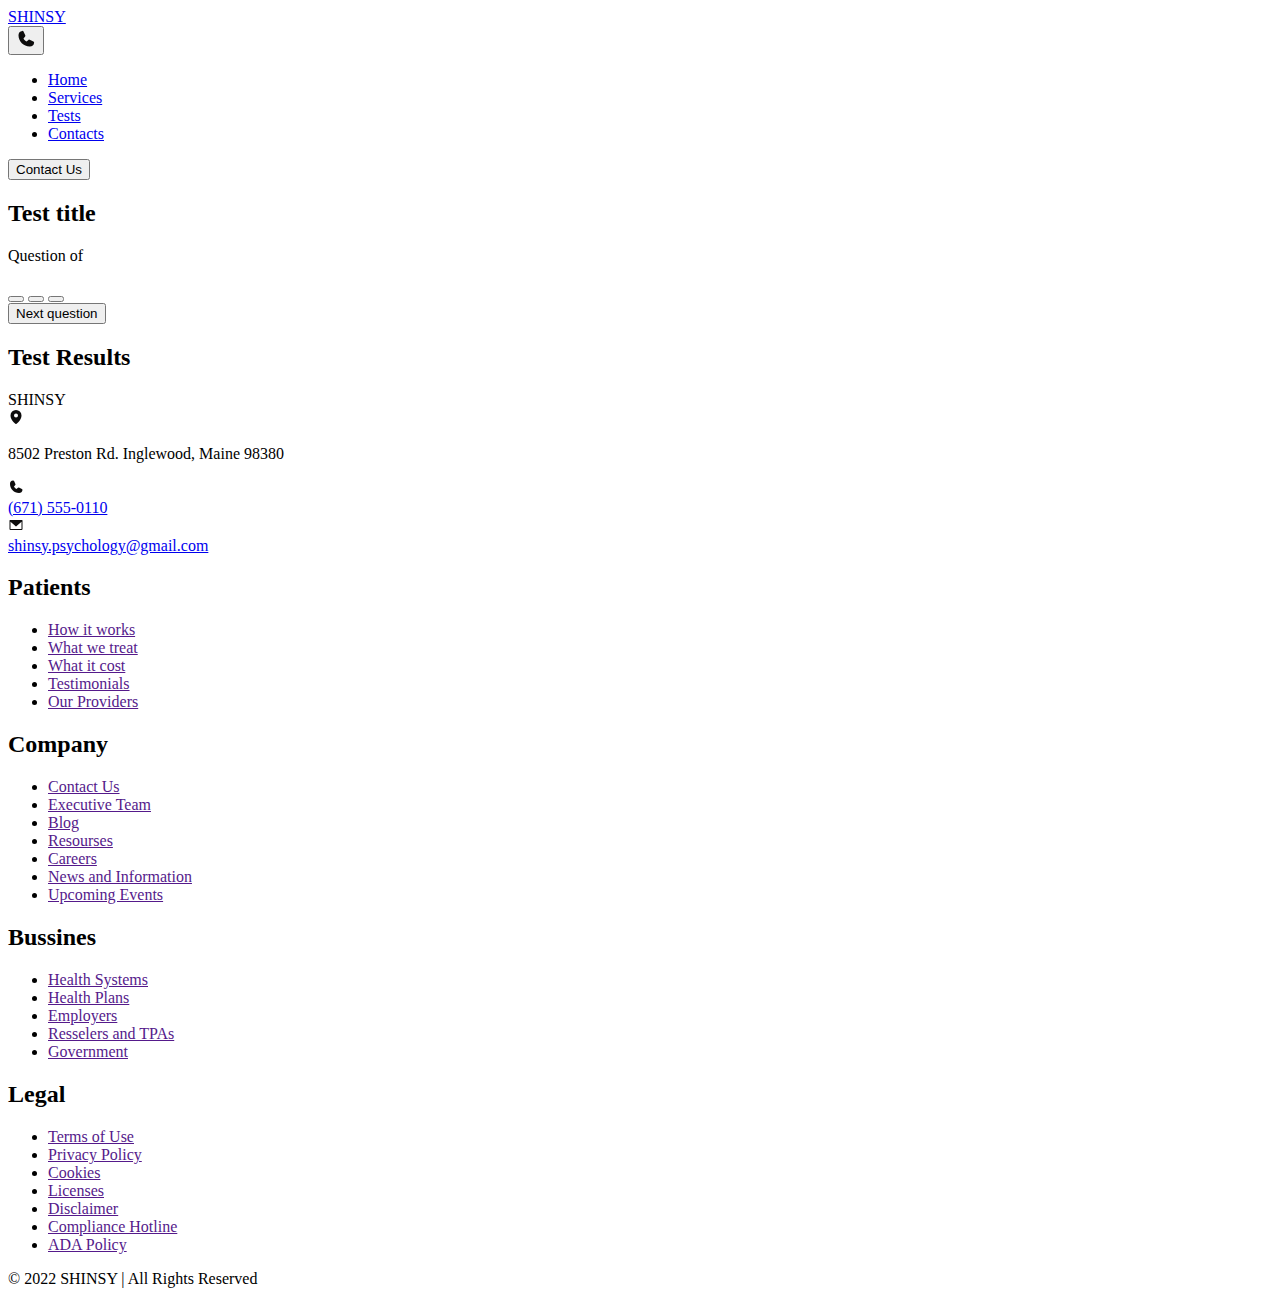
==== test.html @ 83495ac7 "Add files via upload" ====
<!DOCTYPE html>
<html lang="ru">

<head>
    <meta charset="utf-8">
    <meta name="viewport" content="width=device-width, initial-scale=1">
    <title>Shinsy - Psychology Consultation</title>
    <!-- <link rel="shortcut icon" href="img/browser_icon.png" type="image/x-icon"> -->
    <link rel="stylesheet" href="css/master.css">
    <link rel="stylesheet" href="css/small.css">
    <link rel="stylesheet" href="css/phone.css">
    <link rel="stylesheet" href="css/tests.css">
</head>

<body>
    <div class="page-content">
        <header>
            <a href="index.html">
                <div class="logo">SHINSY</div>
            </a>
            <button class="contact_button-phone">
                <svg xmlns="http://www.w3.org/2000/svg" width="20" height="20" fill="#0d0c0c" viewBox="0 0 256 256">
                    <path
                        d="M231.88,175.08A56.26,56.26,0,0,1,176,224C96.6,224,32,159.4,32,80A56.26,56.26,0,0,1,80.92,24.12a16,16,0,0,1,16.62,9.52l21.12,47.15,0,.12A16,16,0,0,1,117.39,96c-.18.27-.37.52-.57.77L96,121.45c7.49,15.22,23.41,31,38.83,38.51l24.34-20.71a8.12,8.12,0,0,1,.75-.56,16,16,0,0,1,15.17-1.4l.13.06,47.11,21.11A16,16,0,0,1,231.88,175.08Z">
                    </path>
                </svg>
            </button>
            <div class="menu">
                <ul class="nav-links">
                    <li><a href="index.html">Home</a></li>
                    <li><a href="#services">Services</a></li>
                    <li><a href="tests.html">Tests</a></li>
                    <li><a href="#contacts">Contacts</a></li>
                </ul>
            </div>
            <a href="tel:+6715550110">
                <button class="contact_button">Contact Us</button>
            </a>
        </header>

        <section class="test">
            <h2 class="section_title test_title">Test title</h2>
            <div class="section-description test_description">
                <p></p>
            </div>
        </section>

        <section class="question">
            <div class="question-number">
                <p>Question <span class="current-question-number"></span> of <span class="total-questions"></span></p>
            </div>
            <h2 class="question_title"></h2>
            <div class="question_answers">
                <button class="active"></button>
                <button></button>
                <button></button>
            </div>
            <button class="next_question">Next question</button>
        </section>

        <section class="results">
            <h2>Test Results</h2>
            <p class="results-text"></p>
        </section>

        <footer id="contacts">
            <div class="footer-content">
                <div class="footer_contacts_container">
                    <div class="logo">SHINSY</div>
                    <div class="footer_contact">
                        <div class="footer_icon">
                            <svg xmlns="http://www.w3.org/2000/svg" width="16" height="16" fill="#0d0c0c"
                                viewBox="0 0 256 256">
                                <path
                                    d="M128,16a88.1,88.1,0,0,0-88,88c0,75.3,80,132.17,83.41,134.55a8,8,0,0,0,9.18,0C136,236.17,216,179.3,216,104A88.1,88.1,0,0,0,128,16Zm0,56a32,32,0,1,1-32,32A32,32,0,0,1,128,72Z">
                                </path>
                            </svg>
                        </div>
                        <p>8502 Preston Rd. Inglewood, Maine 98380</p>
                    </div>
                    <div class="footer_contact">
                        <div class="footer_icon">
                            <svg xmlns="http://www.w3.org/2000/svg" width="16" height="16" fill="#0d0c0c"
                                viewBox="0 0 256 256">
                                <path
                                    d="M231.88,175.08A56.26,56.26,0,0,1,176,224C96.6,224,32,159.4,32,80A56.26,56.26,0,0,1,80.92,24.12a16,16,0,0,1,16.62,9.52l21.12,47.15,0,.12A16,16,0,0,1,117.39,96c-.18.27-.37.52-.57.77L96,121.45c7.49,15.22,23.41,31,38.83,38.51l24.34-20.71a8.12,8.12,0,0,1,.75-.56,16,16,0,0,1,15.17-1.4l.13.06,47.11,21.11A16,16,0,0,1,231.88,175.08Z">
                                </path>
                            </svg>
                        </div>
                        <a href="tel:+6715550110">(671) 555-0110</a>
                    </div>
                    <div class="footer_contact">
                        <div class="footer_icon">
                            <svg xmlns="http://www.w3.org/2000/svg" width="16" height="16" fill="#0d0c0c"
                                viewBox="0 0 256 256">
                                <path
                                    d="M224,48H32a8,8,0,0,0-8,8V192a16,16,0,0,0,16,16H216a16,16,0,0,0,16-16V56A8,8,0,0,0,224,48Zm-8,144H40V74.19l82.59,75.71a8,8,0,0,0,10.82,0L216,74.19V192Z">
                                </path>
                            </svg>
                        </div>
                        <a href="mailto:ihatemen.psychology@gmail.com">shinsy.psychology@gmail.com</a>
                    </div>
                </div>
                <div class="footer_sections">
                    <div class="footer_section_container">
                        <h2>Patients</h2>
                        <ul class="footer-links">
                            <li><a href="">How it works</a></li>
                            <li><a href="">What we treat</a></li>
                            <li><a href="">What it cost</a></li>
                            <li><a href="">Testimonials</a></li>
                            <li><a href="">Our Providers</a></li>
                        </ul>
                    </div>
                    <div class="footer_section_container">
                        <h2>Company</h2>
                        <ul class="footer-links">
                            <li><a href="">Contact Us</a></li>
                            <li><a href="">Executive Team</a></li>
                            <li><a href="">Blog</a></li>
                            <li><a href="">Resourses</a></li>
                            <li><a href="">Careers</a></li>
                            <li><a href="">News and Information</a></li>
                            <li><a href="">Upcoming Events</a></li>
                        </ul>
                    </div>
                    <div class="footer_section_container">
                        <h2>Bussines</h2>
                        <ul class="footer-links">
                            <li><a href="">Health Systems</a></li>
                            <li><a href="">Health Plans</a></li>
                            <li><a href="">Employers</a></li>
                            <li><a href="">Resselers and TPAs</a></li>
                            <li><a href="">Government</a></li>
                        </ul>
                    </div>
                    <div class="footer_section_container">
                        <h2>Legal</h2>
                        <ul class="footer-links">
                            <li><a href="">Terms of Use</a></li>
                            <li><a href="">Privacy Policy</a></li>
                            <li><a href="">Cookies</a></li>
                            <li><a href="">Licenses</a></li>
                            <li><a href="">Disclaimer</a></li>
                            <li><a href="">Compliance Hotline</a></li>
                            <li><a href="">ADA Policy</a></li>
                        </ul>
                    </div>
                </div>
            </div>
            <div class="footer_copyright">
                <div class="footer_copyright-content">
                    <span>© 2022 SHINSY | All Rights Reserved</span>
                </div>
            </div>
        </footer>
        <script src="js/tests.js"></script>
        <script src="js/test.js"></script>
</body>

</html>
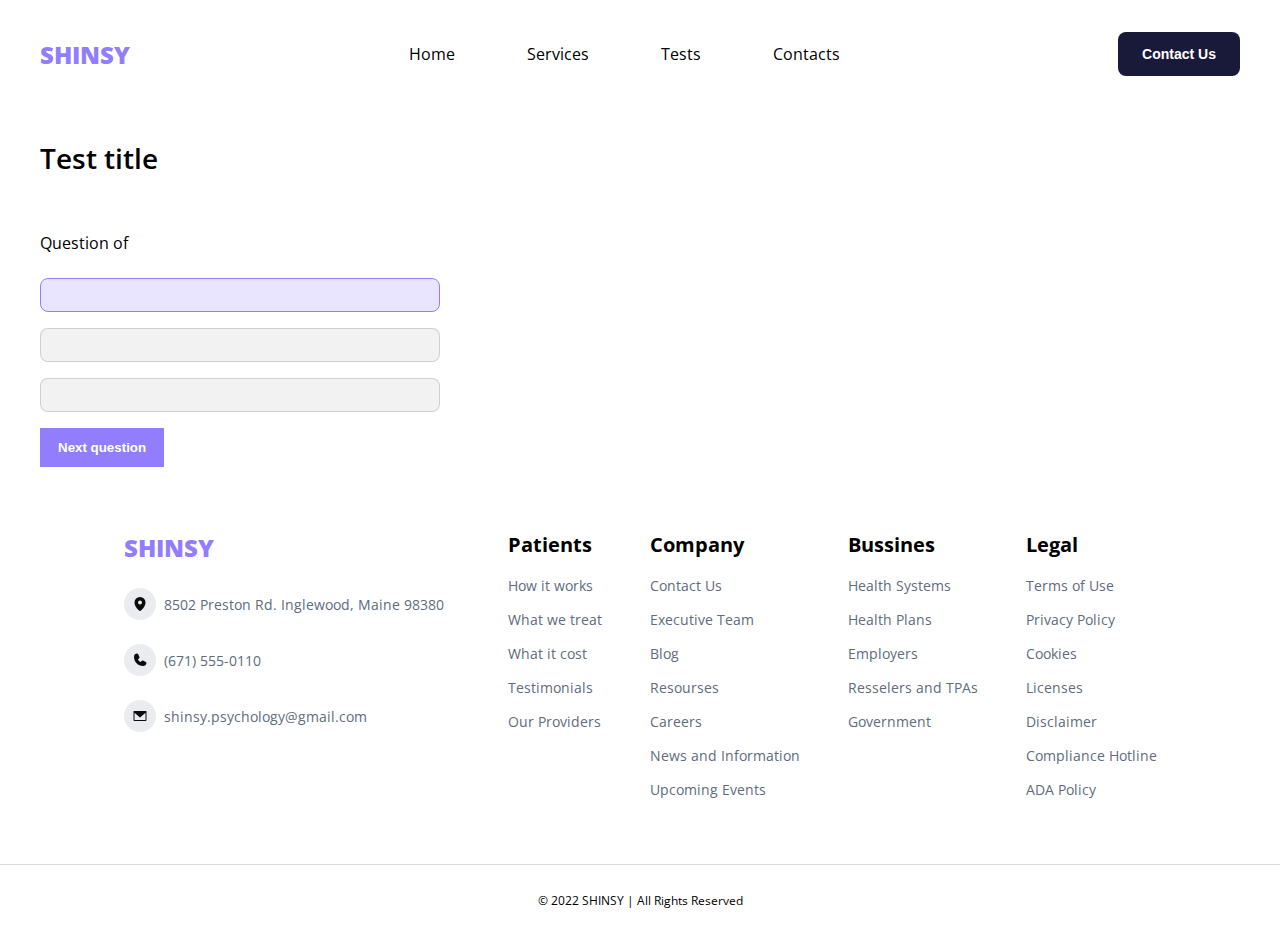
==== commit 5d8a88f9: "Update test.html" ====
--- a/test.html
+++ b/test.html
@@ -98,7 +98,7 @@
                                 </path>
                             </svg>
                         </div>
-                        <a href="mailto:ihatemen.psychology@gmail.com">shinsy.psychology@gmail.com</a>
+                        <a href="mailto:shinsy.psychology@gmail.com">shinsy.psychology@gmail.com</a>
                     </div>
                 </div>
                 <div class="footer_sections">
@@ -158,4 +158,4 @@
         <script src="js/test.js"></script>
 </body>
 
-</html>+</html>
--- a/css/master.css
+++ b/css/master.css
@@ -0,0 +1,980 @@
+@import url('https://fonts.googleapis.com/css2?family=Open+Sans:ital,wght@0,300..800;1,300..800&display=swap');
+
+* {
+    box-sizing: border-box;
+    margin: 0;
+    padding: 0;
+
+    --page_padding: 64px;
+    --section_gap: 64px;
+    --max_width: 1200px;
+}
+
+html {
+    scroll-behavior: smooth;
+}
+
+hr {
+    border-style: solid;
+    border-color: rgba(0, 0, 0, 0.2);
+}
+
+html,
+body {
+    margin: 0;
+    font-family: "Open Sans";
+    font-size: 100%;
+    background: #ffffff;
+    height: 100%;
+}
+
+.page-content {
+    width: 100%;
+    max-width: 1440px;
+    margin: 0 auto;
+}
+
+header {
+    display: flex;
+    justify-content: space-between;
+    align-items: center;
+    margin-top: 32px;
+    padding: 0 var(--page_padding);
+}
+
+.logo {
+    font-weight: 800;
+    font-size: 24px;
+    color: #927DFF;
+}
+
+.nav-links {
+    list-style: none;
+    display: flex;
+    align-items: center;
+    gap: 72px;
+    font-size: 16px;
+}
+
+.nav-links li a {
+    transition: .3s ease-out;
+    text-wrap: nowrap;
+}
+
+.nav-links li a:hover {
+    color: #927DFF;
+}
+
+a {
+    text-decoration: none;
+    color: #000;
+}
+
+.contact_button {
+    background: #19193a;
+    border: none;
+    color: #ffffff;
+    border-radius: 8px;
+    padding: 14px 24px;
+    font-size: 14px;
+    cursor: pointer;
+    font-weight: 600;
+    transition: .3s background-color ease-out;
+}
+
+.contact_button-phone, .call-link {
+    display: none;
+}
+
+.contact_button:hover {
+    background: #19193ad4;
+    transition-duration: .1s;
+}
+
+.main_info {
+    padding: var(--section_gap) var(--page_padding) 0 var(--page_padding);
+    display: flex;
+    gap: 32px;
+    align-items: center;
+    justify-content: space-between;
+}
+
+.title {
+    display: flex;
+    flex-direction: column;
+    gap: 40px;
+}
+
+.purple-pill {
+    background: #E5ECFA;
+    padding: 8px 16px;
+    width: fit-content;
+    border-radius: 16px;
+    font-size: 16px;
+    color: #927DFF;
+    font-weight: 500;
+    text-align: center;
+}
+
+.main-title {
+    font-size: 48px;
+    font-weight: 600;
+    line-height: 1.25;
+    max-width: 600px;
+}
+
+.main-description {
+    font-size: 16px;
+    font-weight: 400;
+    line-height: 24px;
+    max-width: 600px;
+}
+
+.book_now {
+    border: none;
+    outline: none;
+    width: fit-content;
+    --border-radius: 12px;
+    --border-width: 4px;
+    border-radius: var(--border-radius);
+    padding: var(--border-width);
+    overflow: clip;
+    background: linear-gradient(90deg, rgba(99,79,205,1) 0%, rgba(180,164,255,1) 100%);
+}
+
+.book_now div:hover {
+    background: #7a60ff;
+    transition-duration: .1s;
+}
+
+.book_now:active {
+    scale: 0.9;
+    transition-duration: 0;
+}
+
+.book_now div {
+    background-color: #907BFF;
+    color: #ffffff;
+    font-size: 16px;
+    font-weight: 600;
+    width: fit-content;
+    height: 100%;
+    cursor: pointer;
+    padding: 12px 16px;
+    border-radius: calc(var(--border-radius) - var(--border-width));
+}
+
+.main-slider {
+    display: flex;
+    flex-direction: column;
+    align-items: center;
+    justify-content: center;
+    gap: 24px;
+}
+
+.main-images {
+    display: flex;
+    align-items: center;
+    justify-content: center;
+    position: relative;
+    width: 28vw;
+    aspect-ratio: 1/1.2;
+    border-radius: 12px;
+    box-shadow: 0px 0px 80px 0px rgba(0, 0, 0, 0.3);
+    border: #ffffff solid 2px;
+    overflow: clip;
+}
+
+.main_img {
+    object-fit: cover;
+    opacity: 0;
+    transition: .3s opacity ease-out;
+    position: absolute;
+    height: 100%;
+    width: 100%;
+}
+
+.main_img.active {
+    opacity: 1;
+}
+
+.progress_bar.main {
+    display: flex;
+    background-color: #ffffff;
+    padding: 6px 16px;
+    border-radius: 50px;
+    box-shadow: 0px 0px 80px 0px rgba(0, 0, 0, 0.2);
+}
+
+.progress_bar.main .item div {
+    background-color: #B7B7B7;
+    width: 16px;
+}
+
+.progress_bar.main .item.selected div {
+    width: 72px;
+}
+
+.progress_bar.main .item {
+    padding: 3px 4px;
+}
+
+.statistics {
+    display: flex;
+    flex-direction: column;
+    justify-content: center;
+    align-items: center;
+    text-align: center;
+    margin-top: var(--section_gap);
+    padding: 0 var(--page_padding);
+}
+
+.section_title {
+    font-size: 32px;
+    line-height: 1.3;
+    font-weight: 600;
+    max-width: 920px;
+}
+
+.start_now .section_title,
+.partners .section_title,
+.issues .section_title {
+    max-width: 700px;
+}
+
+
+.statistics_blocks {
+    display: flex;
+    margin-top: 64px;
+    gap: 64px;
+}
+
+.block {
+    display: flex;
+    flex-direction: column;
+    gap: 12px;
+}
+
+.title_block {
+    display: flex;
+    justify-content: center;
+    align-items: baseline;
+    gap: 8px;
+}
+
+.number {
+    color: #927DFF;
+    font-size: 48px;
+    font-weight: 700;
+}
+
+.word {
+    font-size: 20px;
+    font-weight: 300;
+}
+
+.word-2 {
+    font-size: 16px;
+    font-weight: 500;
+}
+
+.issues {
+    margin-top: var(--section_gap);
+    display: flex;
+    flex-direction: column;
+    justify-content: center;
+    align-items: center;
+    gap: 32px;
+    text-align: center;
+    padding: 0 var(--page_padding);
+}
+
+.green_pill {
+    /* FIX нет необходимости в разных классах */
+    background: #68ff6d30;
+    padding: 8px 16px;
+    width: fit-content;
+    border-radius: 16px;
+    font-size: 16px;
+    color: #1d8e21;
+    font-weight: 500;
+}
+
+button.no_background.round {
+    font-size: 14px;
+    border-radius: 56px;
+    font-weight: 400;
+    width: fit-content;
+    height: 100%;
+    cursor: pointer;
+    padding: 12px 24px;
+    background-color: inherit;
+    border: rgba(0, 0, 0, 0.2) solid 2px;
+    transition: .3s background-color ease-out, .3s border ease-out;
+    color: #000000;
+}
+
+button.no_background.round:hover {
+    background: rgba(0, 0, 0, 0.1);
+    border-color: transparent;
+    transition-duration: .1s;
+}
+
+.cards-container {
+    display: grid;
+    gap: 12px;
+    grid-template-columns: 1fr 1fr 1fr;
+    width: 100%;
+    max-width: 1100px;
+}
+
+.card {
+    aspect-ratio: 1/1.2;
+    background-color: #dcdcdc;
+    border-radius: 16px;
+    position: relative;
+    display: flex;
+    align-items: flex-end;
+    justify-content: center;
+    overflow: clip;
+}
+
+.card_text {
+    background-color: #ffffff;
+    font-size: 14px;
+    font-weight: 600;
+    border-radius: 24px;
+    padding: 10px 20px;
+    width: 188px;
+    /* width: fit-content; */
+    height: fit-content;
+    z-index: 1;
+    margin-bottom: 16px;
+    cursor: pointer;
+    /* display: flex;
+    align-items: center;
+    justify-content: space-between; */
+
+    transition: width .3s ease-out, background-color .3s ease-out, text-align .3s ease-in-out;
+}
+
+.card_img {
+    width: 100%;
+    height: 100%;
+    position: absolute;
+    object-fit: cover;
+    transition: .3s ease-out;
+    filter: grayscale(100%);
+}
+
+.card:hover .card_img {
+    transform: scale(1.1);
+    filter: grayscale(0%);
+}
+
+.card_text:hover {
+    width: calc(100% - 40px);
+    background-color: #EADAFB;
+}
+
+
+.services {
+    display: flex;
+    flex-direction: column;
+    justify-content: center;
+    align-items: center;
+    text-align: center;
+    margin-top: var(--section_gap);
+    padding: 0 var(--page_padding);
+    gap: 32px;
+}
+
+.services-container {
+    display: grid;
+    grid-template-columns: 1fr 1fr;
+    grid-template-rows: 1fr 1fr 1fr;
+    max-width: 1000px;
+    gap: 16px;
+    width: 100%;
+    align-items: center;
+}
+
+.services-doctor_block {
+    /* FIX aka .services-card */
+    position: relative;
+    display: flex;
+    justify-content: center;
+    height: 100%;
+    width: 100%;
+    grid-row: 1 / 4;
+}
+
+.services-doctor_block>img {
+    /* FIX aka .services_img */
+    width: 100%;
+    height: 100%;
+    border-radius: 24px;
+    object-fit: cover;
+
+    position: absolute;
+}
+
+.doctor_calling {
+    /* FIX aka name_block */
+    display: flex;
+    height: fit-content;
+    background-color: #ffffff;
+    width: 100%;
+    padding: 12px;
+    border-radius: 48px;
+    z-index: 1;
+    margin: auto 16px 16px 16px;
+    justify-content: flex-start;
+    align-items: center;
+}
+
+.doctor_calling img {
+    /* FIX aka .photo */
+    border-radius: 100px;
+    width: 56px;
+    height: 56px;
+    object-fit: cover;
+}
+
+.doctor_calling .text_column {
+    /* FIX aka .block_title */
+    display: flex;
+    flex-direction: column;
+    text-align: left;
+    margin-left: 16px;
+    gap: 4px;
+}
+
+.doctor_calling .name {
+    font-size: 16px;
+    font-weight: 600;
+    text-wrap: nowrap;
+}
+
+.doctor_calling .status {
+    font-size: 16px;
+    font-weight: 400;
+    text-wrap: nowrap;
+}
+
+.doctor_calling svg {
+    width: 32px;
+    aspect-ratio: 1 / 1;
+    fill: white;
+}
+
+.phone_icon svg {
+    fill: #CA1A1A;
+}
+
+.doctor_calling .icons {
+    margin-left: auto;
+}
+
+.doctor_calling .icons img {
+    /* FIX aka .video, .phone */
+    height: 40px;
+    width: 40px;
+}
+
+.icons {
+    display: flex;
+    gap: 12px;
+}
+
+.video_icon,
+.phone_icon {
+    border-radius: 50px;
+    padding: 8px;
+    display: flex;
+    align-items: center;
+    justify-content: center;
+    width: 56px;
+    aspect-ratio: 1 / 1;
+}
+
+.phone_icon {
+    background-color: #ffffff;
+    border: #dcdcdc solid 2px;
+}
+
+.video_icon {
+    background-color: #65ACFF;
+}
+
+.text_cards {
+    display: flex;
+    flex-direction: column;
+    text-align: left;
+    gap: 16px;
+}
+
+.service-card {
+    /* FIX aka .card-2 */
+    background-color: #f8f9fcf6;
+    padding: 24px;
+    gap: 8px;
+    display: flex;
+    flex-direction: column;
+    border-radius: 24px;
+}
+
+.service-card.accent {
+    background-color: #e9d8fbe2;
+}
+
+
+.service-card h2 {
+    /* FIX aka .card_title */
+    font-size: 24px;
+    font-weight: 600;
+    text-align: left;
+}
+
+.service-card hr {
+    border: 0.5px solid rgba(0, 0, 0, 0.2);
+}
+
+.service-card p {
+    text-align: left;
+    color: rgba(0, 0, 0, 0.6);
+}
+
+.partners {
+    display: flex;
+    flex-direction: column;
+    align-items: center;
+    justify-content: center;
+    margin-top: var(--section_gap);
+    padding: 0 var(--page_padding);
+    text-align: center;
+    gap: 32px;
+}
+
+.partners-container {
+    display: grid;
+    gap: 12px;
+    grid-template-columns: 1fr 1fr 1fr 1fr;
+    grid-template-rows: 1fr 1fr 1fr;
+    width: 100%;
+    max-width: 900px;
+    justify-content: center;
+}
+
+.partner_card {
+    background-color: #f8f9fcf6;
+    border-radius: 12px;
+    aspect-ratio: 3 / 1;
+}
+
+.partner_img {
+    width: 100%;
+    height: 100%;
+    object-fit: contain;
+    padding: 12px 40px;
+}
+
+.reviews {
+    background-color: #a70d0d14;
+    margin: var(--section_gap) 0 0 0;
+    padding: 56px var(--page_padding);
+}
+
+.reviews-content {
+    display: flex;
+    flex-direction: column;
+    justify-content: center;
+    align-items: center;
+    gap: 40px;
+    max-width: 1000px;
+    margin: 0 auto;
+}
+
+.reviews-quote {
+    display: flex;
+    align-items: center;
+    gap: 48px;
+    display: none;
+    /* opacity: 0;
+    transition: .3s opacity ease-out; */
+}
+
+.reviews-quote.active {
+    display: flex;
+    align-items: center;
+    gap: 48px;
+    /* opacity: 1; */
+}
+
+.reviews-quote>div {
+    display: flex;
+    flex-direction: column;
+    gap: 32px;
+}
+
+.review-text {
+    font-size: 24px;
+    font-weight: 600;
+}
+
+.progress_bar.quote {
+    display: flex;
+    margin-right: auto;
+}
+
+.progress_bar .item, .progress_bar .pill {
+    background: none;
+    cursor: pointer;
+    padding: 3px 2px;
+    border: 0;
+}
+
+.progress_bar .item div, .progress_bar .pill div {
+    background-color: #ffffff;
+    border: 0.5px solid rgba(255, 255, 255, 0);
+    height: 6px;
+    width: 40px;
+    border-radius: 100px;
+    overflow: clip;
+    padding: 0;
+    transition: .3s width ease-out;
+}
+
+.progress_bar .item.selected div, .progress_bar .pill.selected div {
+    width: 88px;
+}
+
+.progress_bar .item.selected span, .progress_bar .pill.selected span {
+    background-color: #927DFF;
+    height: 100%;
+    width: 0;
+    display: block;
+    animation-name: ItemProgress;
+    animation-duration: 5s;
+    animation-fill-mode: forwards;
+    animation-timing-function: linear;
+    padding: 0;
+}
+
+@keyframes ItemProgress {
+    from {
+        width: 0;
+    }
+
+    to {
+        width: 100%;
+    }
+}
+
+.quote-author_container {
+    display: flex;
+    gap: 12px;
+    align-items: center;
+}
+
+.quotes-icon {
+    background-color: #927DFF;
+    border-radius: 8px;
+    display: flex;
+    justify-content: center;
+    align-items: center;
+    padding: 4px;
+    width: 48px;
+    height: 48px;
+}
+
+.quote-author_name {
+    display: flex;
+    flex-direction: column;
+    gap: 4px;
+}
+
+.quote-author_name h2 {
+    font-size: 16px;
+}
+
+.quote-author_name p {
+    font-size: 14px;
+}
+
+.quote-author_photo {
+    width: 280px;
+    aspect-ratio: 1 / 1;
+    border-radius: 24px;
+    object-fit: cover;
+}
+
+.reviews hr {
+    border: none;
+    border-top: 1px solid rgba(0, 0, 0, 0.2);
+    margin: 0;
+    width: 100%;
+}
+
+.quotes-footer {
+    display: flex;
+    align-items: center;
+    justify-content: space-between;
+    width: 100%;
+}
+
+.quotes-footer .buttons {
+    display: flex;
+    gap: 24px;
+}
+
+.quote-button {
+    background-color: inherit;
+    border: rgba(0, 0, 0, 0.2) solid 2px;
+    border-radius: 50px;
+    width: 48px;
+    height: 48px;
+    display: flex;
+    align-items: center;
+    justify-content: center;
+    cursor: pointer;
+    transition: .3s background-color ease-out, .3s border ease-out;
+}
+
+.quote-button:hover {
+    background: rgba(0, 0, 0, 0.1);
+    border-color: transparent;
+    transition-duration: .1s;
+}
+
+.quote-button svg {
+    width: 24px;
+    aspect-ratio: 1 / 1;
+    fill: black;
+}
+
+.faq {
+    display: flex;
+    flex-direction: column;
+    align-items: center;
+    justify-content: center;
+    gap: 32px;
+    background-color: rgb(248, 249, 252);
+    padding: 48px var(--page_padding);
+}
+
+.question_cards_container {
+    display: grid;
+    grid-template-columns: 1fr 1fr;
+    gap: 16px;
+    max-width: 1000px;
+    width: 100%;
+}
+
+.question_card {
+    --height: 0;
+
+    border: none;
+    background-color: #ffffff;
+    border-radius: 12px;
+    padding: 20px 20px 8px 20px;
+    width: 100%;
+    cursor: pointer;
+    align-self: baseline;
+    height: fit-content;
+}
+
+.question_card_header {
+    display: flex;
+    justify-content: space-between;
+    align-items: center;
+}
+
+.question_card_header span {
+    font-size: 16px;
+    font-weight: 600;
+    text-align: left;
+    color: #000000;
+}
+
+.question_card_header svg {
+    width: 20px;
+    aspect-ratio: 1 / 1;
+    margin-left: 8px;
+}
+
+.question_card p {
+    font-size: 14px;
+    color: #000000;
+    text-align: justify;
+    margin-top: 12px;
+    line-height: 20px;
+    height: 0;
+    overflow: clip;
+    transition: .5s height ease-out;
+}
+.question_card.opened p {
+    height: var(--height);
+    margin-bottom: 12px;
+}
+.question_card.not_initialized p {
+    height: auto;
+    transition-duration: none;
+}
+
+.start_now {
+    background-color: rgb(6, 26, 42);
+}
+
+.start_now_content {
+    display: flex;
+    flex-direction: column;
+    align-items: center;
+    justify-content: center;
+    gap: 48px;
+    text-align: center;
+    padding: 112px var(--page_padding);
+}
+
+.start_now .section_title {
+    color: #ffffff;
+    line-height: 1.6;
+}
+
+button.squared {
+    font-size: 14px;
+    border-radius: 12px;
+    font-weight: 400;
+    width: fit-content;
+    cursor: pointer;
+    padding: 16px 24px;
+    background-color: inherit;
+    border: rgba(255, 255, 255, 0.5) solid 1px;
+    color: rgba(255, 255, 255, 0.7);
+    transition: .3s background-color ease-out, .3s border ease-out;
+}
+
+button.squared:hover {
+    background: rgba(255, 255, 255, 0.2);
+    border-color: transparent;
+    transition-duration: .1s;
+}
+
+button.squared.accent {
+    background-color: #927DFF;
+    color: #ffffff;
+    border: none;
+    transition: .3s background-color ease-out;
+}
+
+button.squared.accent:hover {
+    background: #7a60ff;
+    transition-duration: .1s;
+}
+
+.start_now_buttons {
+    display: flex;
+    gap: 24px;
+}
+
+.start_now span {
+    color: rgba(255, 255, 255, 0.5);
+}
+
+footer {
+    display: flex;
+    flex-direction: column;
+    padding: 0;
+    margin-top: var(--section_gap);
+}
+
+.footer-content {
+    display: flex;
+    justify-content: center;
+    padding: 0 var(--page_padding);
+}
+
+.footer_contacts_container {
+    display: flex;
+    flex-direction: column;
+    gap: 24px;
+    margin-right: 128px;
+}
+
+.footer_contact {
+    display: flex;
+    align-items: center;
+    gap: 8px;
+}
+
+.footer_icon {
+    background-color: #EAECF0;
+    border-radius: 50%;
+    padding: 8px;
+    display: flex;
+    align-items: center;
+    justify-content: center;
+}
+
+.footer_contact a,
+.footer_contact p,
+.footer-links li a {
+    color: #616B7C;
+    font-size: 14px;
+}
+
+.footer_sections {
+    display: flex;
+    gap: 48px;
+}
+
+.footer_contact a {
+    transition: .3s ease-out;
+}
+
+.footer-links li {
+    list-style: none;
+    transition: .3s ease-out;
+}
+
+.footer-links li a:hover,
+.footer_contact a:hover {
+    color: #000000;
+}
+
+.footer_section_container {
+    display: flex;
+    flex-direction: column;
+    gap: 16px;
+}
+
+.footer-links {
+    display: flex;
+    flex-direction: column;
+    gap: 12px;
+}
+
+.footer_section_container h2 {
+    font-size: 20px;
+}
+
+.footer_copyright {
+    display: flex;
+    justify-content: center;
+    height: 72px;
+    border-top: 1px solid rgba(0, 0, 0, 0.15);
+    margin: 64px 0 0 0;
+    padding: 0 var(--page_padding);
+}
+
+.footer_copyright-content {
+    width: 100%;
+    max-width: var(--max_width);
+    display: flex;
+    justify-content: center;
+    align-items: center;
+}
+
+.footer_copyright span {
+    font-size: 12px;
+}
--- a/css/small.css
+++ b/css/small.css
@@ -0,0 +1,34 @@
+@media screen and (max-width: 1280px) {
+    * {
+        --page_padding: 40px;
+    }
+
+    .main-images {
+        width: 32vw;
+    }
+
+    .main-title {
+        font-size: 36px;
+    }
+
+    .red-pill {
+        font-size: 14px;
+        padding: 6px 12px;
+    }
+
+    .section_title {
+        font-size: 28px;
+    }
+
+    .footer_contacts_container {
+        margin-right: 64px;
+    }
+
+    .quote-author_photo {
+        width: 250px;
+    }
+
+    .reviews-quote {
+        gap: 24px;
+    }
+}--- a/css/phone.css
+++ b/css/phone.css
@@ -0,0 +1,248 @@
+/* @media screen and (min-width: 500px) {
+    .main-images {
+        width: 50vw;
+    }
+} */
+
+@media screen and (max-width: 500px) {
+    .main-images {
+        width: 70vw;
+    }
+}
+
+@media screen and (max-width: 900px) {
+    * {
+        --page_padding: 16px;
+        --section_gap: 48px;
+
+    }
+
+    header {
+        flex-direction: column;
+        gap: 16px;
+    }
+
+    .red-pill {
+        border-radius: 100px;
+        text-wrap: balance;
+        max-width: 300px;
+    }
+
+    .contact_button-phone {
+        background-color: #EAECF0;
+        border-radius: 50%;
+        padding: 14px;
+        display: flex;
+        align-items: center;
+        justify-content: center;
+        position: absolute;
+        top: 24px;
+        right: 24px;
+        cursor: pointer;
+        border: none;
+    }
+
+    .call-link {
+        display: block;
+    }
+
+    .nav-links {
+        gap: 32px;
+    }
+
+    .main_info {
+        padding-top: 24px;
+    }
+    
+    .main-title {
+        text-align: center;
+        font-size: 28px;
+    }
+
+    .section_title {
+        font-size: 24px;
+    }
+
+    .main_info {
+        flex-direction: column;
+    }
+
+    .title {
+        align-items: center;
+        text-align: center;
+        gap: 24px;
+        max-width: 450px;
+    }
+
+    /* .main-images {
+        width: 50vw;
+    } */
+
+    .statistics_blocks {
+        gap: 24px;
+        flex-direction: column;
+        margin-top: 48px;
+    }
+
+    /* .statistics_blocks hr {
+        margin: 32px 0;
+    } */
+
+    .services-container {
+        grid-template-columns: 1fr;
+        max-width: 600px;
+    }
+
+    .cards-container {
+        grid-template-columns: 1fr 1fr;
+        max-width: 600px;
+    }
+
+    .card_text {
+        text-wrap: nowrap;
+        font-size: 12px;
+        width: 160px;
+        padding: 8px;
+        margin-bottom: 8px;
+    }
+
+    .services-doctor_block {
+        grid-row: 1 / 3;
+    }
+
+    .doctor_calling {
+        width: auto;
+        padding: 8px 8px;
+    }
+
+    .doctor_calling .icons {
+        margin-left: 24px;
+        gap: 4px;
+    }
+
+    .doctor_calling img {
+        width: 48px;
+        height: 48px;
+    }
+
+    .doctor_calling svg {
+        width: 24px;
+    }
+
+    .doctor_calling .text_column {
+        gap: 0;
+    }
+
+    .doctor_calling .name,
+    .doctor_calling .status {
+        font-size: 14px;
+    }
+
+    .service-card h2 {
+        font-size: 20px;
+    }
+
+    .service-card p {
+        font-size: 14px;
+    }
+
+    .partners-container {
+        grid-template-columns: 1fr 1fr 1fr;
+        max-width: 600px;
+        padding: 0 var(--page_padding);
+        gap: 8px;
+    }
+
+    .partner_img {
+        padding: 8px 20px;
+    }
+
+    .question_cards_container {
+        grid-template-columns: 1fr;
+        max-width: 600px;
+    }
+
+    .reviews-quote {
+        flex-direction: row-reverse;
+    }
+
+    .quotes-icon {
+        width: 40px;
+        height: 40px;
+    }
+
+    .review-text {
+        font-size: 20px;
+    }
+
+    .quote-author_name h2 {
+        font-size: 14px;
+    }
+
+    .quote-author_name p {
+        font-size: 12px;
+    }
+
+    .video_icon,
+    .phone_icon {
+        width: 48px;
+    }
+
+    .quote-author_photo {
+        display: none;
+    }
+
+    .start_now_content {
+        padding: 64px var(--page_padding);
+    }
+
+    .start_now_buttons {
+        flex-direction: column;
+        align-items: center;
+    }
+
+    .footer-content {
+        flex-direction: column;
+        align-items: center;
+        gap: 48px;
+    }
+
+    .footer_contacts_container {
+        margin: 0 auto;
+        text-align: center;
+        justify-content: center;
+        gap: 16px;
+    }
+
+    .footer_sections {
+        display: grid;
+        grid-template-columns: 1fr 1fr;
+    }
+
+    .footer_section_container h2 {
+        font-size: 14px;
+    }
+
+    .footer_icon {
+        padding: 4px;
+    }
+
+    .footer_contact a,
+    .footer_contact p,
+    .footer-links li a {
+        font-size: 12px;
+    }
+
+    .footer-links {
+        gap: 4px;
+    }
+
+    .footer_copyright {
+        margin: 48px 0 0 0;
+    }
+
+    .contact_button {
+        display: none;
+    }
+
+}
--- a/css/tests.css
+++ b/css/tests.css
@@ -0,0 +1,151 @@
+.test {
+    display: flex;
+    flex-direction: column;
+    margin-top: var(--section_gap);
+    padding: 0 var(--page_padding);
+}
+
+.section-description {
+    margin-top: 24px;
+    display: flex;
+    flex-direction: column;
+    gap: 16px;
+    max-width: 800px;
+}
+
+.section-description p {
+    font-size: 16px;
+    font-weight: 400;
+}
+
+.test-cards {
+    margin-top: var(--section_gap);
+    display: grid;
+    grid-template-columns: 1fr 1fr;
+    justify-content: center;
+    align-items: center;
+    gap: 16px;
+}
+
+.test-card {
+    display: flex;
+    flex-direction: column;
+    padding: 24px 32px;
+    gap: 24px;
+    background-color: #ffffff;
+    border-radius: 4px;
+    box-shadow: 0px 0px 14px 0px rgba(0, 0, 0, 0.08);
+}
+
+.test-card p {
+    font-size: 24px;
+    font-weight: 600;
+}
+
+.test-card-content {
+    display: flex;
+    align-items: flex-start;
+    gap: 32px;
+}
+
+.test-card-content img {
+    width: 150px;
+    border-radius: 4px;
+}
+
+.test-card-content p {
+    font-size: 16px;
+    font-weight: 400;
+}
+
+.test-card-text {
+    display: flex;
+    flex-direction: column;
+    gap: 24px;
+}
+
+.learn-more {
+    display: flex;
+    align-items: center;
+    gap: 4px;
+    cursor: pointer;
+}
+
+.learn-more p {
+    font-weight: 600;
+    font-size: 16px;
+    color: #927DFF;
+}
+
+.learn-more svg {
+    width: 16px;
+    height: 16px;
+    fill: #927DFF;
+}
+
+.question,
+.results {
+    padding: 0 var(--page_padding);
+    margin-top: 32px;
+}
+
+.question_title {
+    font-size: 24px;
+}
+
+.question_answers {
+    display: flex;
+    flex-direction: column;
+    gap: 16px;
+    width: 400px;
+    margin-top: 16px;
+}
+
+.question_answers button {
+    width: 100%;
+    padding: 16px 32px;
+    background-color: rgba(0, 0, 0, 0.05);
+    border: 1px solid rgba(0, 0, 0, 0.15);
+    border-radius: 8px;
+    text-align: left;
+    cursor: pointer;
+}
+
+.question_answers button.active {
+    background-color: #937dff35;
+    border-color: #927DFF;
+    font-weight: bold;
+}
+
+.next_question {
+    background-color: #927DFF;
+    color: white;
+    font-weight: bold;
+    border: none;
+    padding: 12px 18px;
+    margin-top: 16px;
+    cursor: pointer;
+    transition: .3s background-color ease-out;
+}
+
+.next_question:hover {
+    background: #7a60ff;
+    transition-duration: .1s;
+}
+
+.results {
+    display: none;
+}
+
+.results-text {
+    margin-top: 24px;
+    max-width: 800px;
+}
+
+.question-number {
+    display: flex;
+}
+
+.question-number p {
+    margin-bottom: 8px;
+}